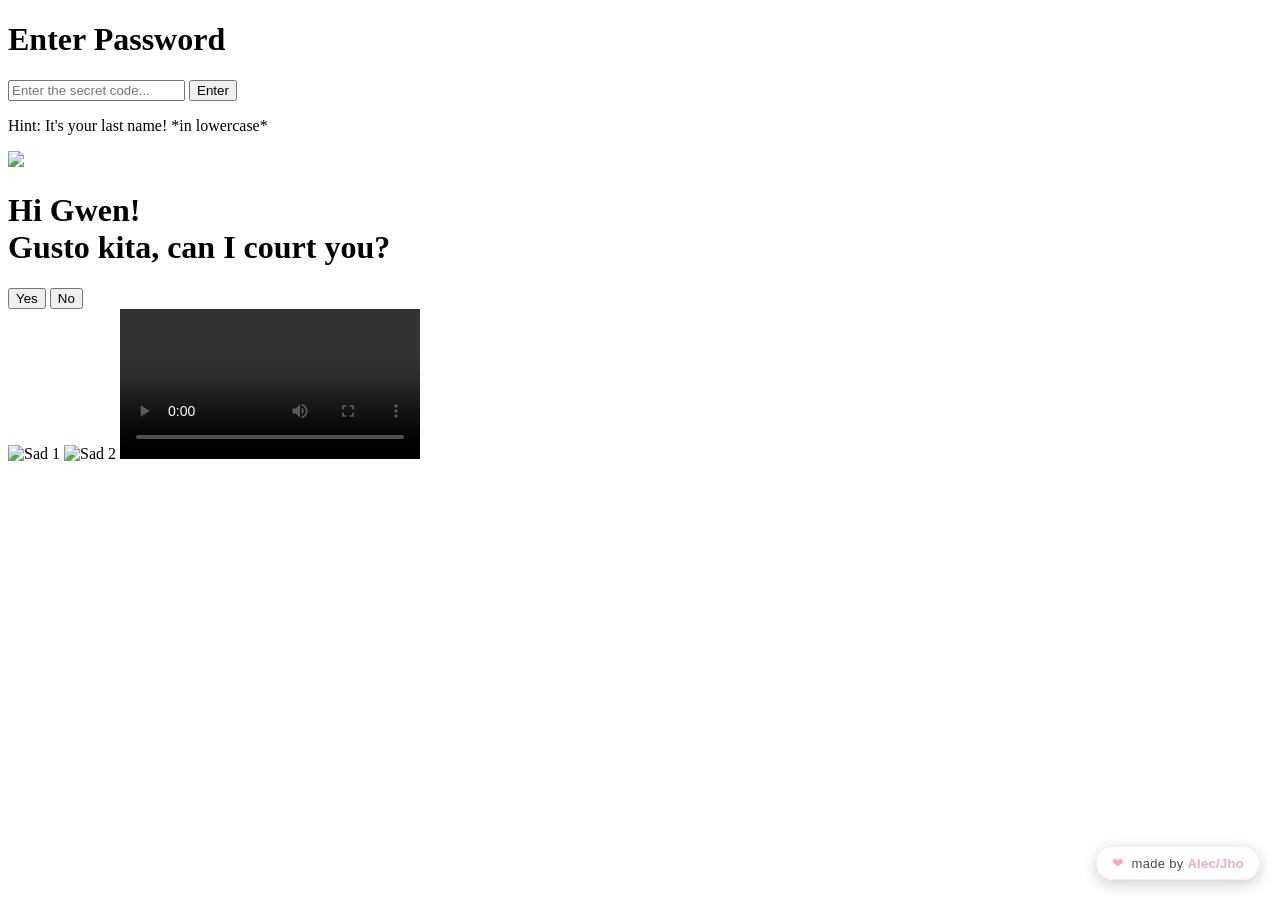
==== index.html @ aa6f2701 "..." ====
<!DOCTYPE html>
<html lang="en">
<head>
    <meta charset="UTF-8">
    <meta name="viewport" content="width=device-width, initial-scale=1.0">
    <title>Just One Question...</title>
    <link rel="stylesheet" href="style.css">
    <style>
        /* Stylish footer */
        .jho-footer {
            position: fixed;
            bottom: 20px;
            right: 20px;
            z-index: 10000;
            pointer-events: none;
            font-family: 'Segoe UI', Tahoma, Geneva, Verdana, sans-serif;
        }
        
        .footer-content {
            display: flex;
            align-items: center;
            gap: 8px;
            background: rgba(255, 255, 255, 0.9);
            padding: 8px 15px;
            border-radius: 20px;
            box-shadow: 0 4px 15px rgba(0, 0, 0, 0.1);
            border: 1px solid rgba(243, 166, 200, 0.2);
            backdrop-filter: blur(5px);
            animation: floatFooter 3s ease-in-out infinite;
        }
        
        .heart-pulse {
            color: #f3a6c8;
            font-size: 14px;
            animation: heartbeat 1.5s ease-in-out infinite;
        }
        
        .footer-text {
            color: #5b4b42;
            font-size: 13px;
            font-weight: 500;
            letter-spacing: 0.3px;
        }
        
        .name {
            color: #f3a6c8;
            font-weight: 600;
        }
        
        @keyframes floatFooter {
            0%, 100% {
                transform: translateY(0);
            }
            50% {
                transform: translateY(-3px);
            }
        }
        
        @keyframes heartbeat {
            0%, 100% {
                transform: scale(1);
            }
            50% {
                transform: scale(1.2);
            }
        }
        
        /* Dark mode for password screen */
        #passwordScreen .footer-content {
            background: rgba(255, 255, 255, 0.95);
        }
        
        /* Mobile adjustments */
        @media (max-width: 768px) {
            .jho-footer {
                bottom: 15px;
                right: 15px;
            }
            
            .footer-content {
                padding: 6px 12px;
            }
            
            .footer-text {
                font-size: 12px;
            }
        }
        
        /* Hide on very small screens */
        @media (max-width: 480px) {
            .jho-footer {
                bottom: 10px;
                right: 50%;
                transform: translateX(50%);
            }
        }
    </style>
</head>
<body>

<div id="passwordScreen" class="screen">
    <div class="password-container">
        <h1>Enter Password</h1>
        <div class="password-input-group">
            <input type="password" id="password" placeholder="Enter the secret code...">
            <button onclick="checkPassword()">Enter</button>
        </div>
        <p class="password-hint">Hint: It's your last name! *in lowercase*</p>
    </div>
    
    <!-- Stylish footer -->
    <div class="jho-footer">
        <div class="footer-content">
            <span class="heart-pulse">❤</span>
            <span class="footer-text">made by <span class="name">Alec/Jho</span></span>
        </div>
    </div>
</div>

<div id="questionScreen" class="screen hidden">
    <img src="bearcute.jpg" class="top-image">
    
    <h1><b>Hi Gwen!</b><br>Gusto kita, can I court you?</h1>
    
    <div class="button-row">
        <button id="yesBtn" onclick="yesClicked()">Yes</button>
        <button id="noBtn" onclick="noClicked()">No</button>
    </div>
    
    <!-- Images that will pop up on screen -->
    <img id="popupImage1" class="floating-image hidden" src="hang.jpeg" alt="Sad 1">
    <img id="popupImage2" class="floating-image hidden" src="cryingcat.jpeg" alt="Sad 2">
    
    <video id="noVideo" class="hidden" controls>
        <source src="coma.mp4" type="video/mp4">
    </video>
    
    <!-- Stylish footer -->
    <div class="jho-footer">
        <div class="footer-content">
            <span class="heart-pulse">❤</span>
            <span class="footer-text">made by <span class="name">Alec/Jho</span></span>
        </div>
    </div>
</div>

<script src="script.js"></script>
</body>
</html>
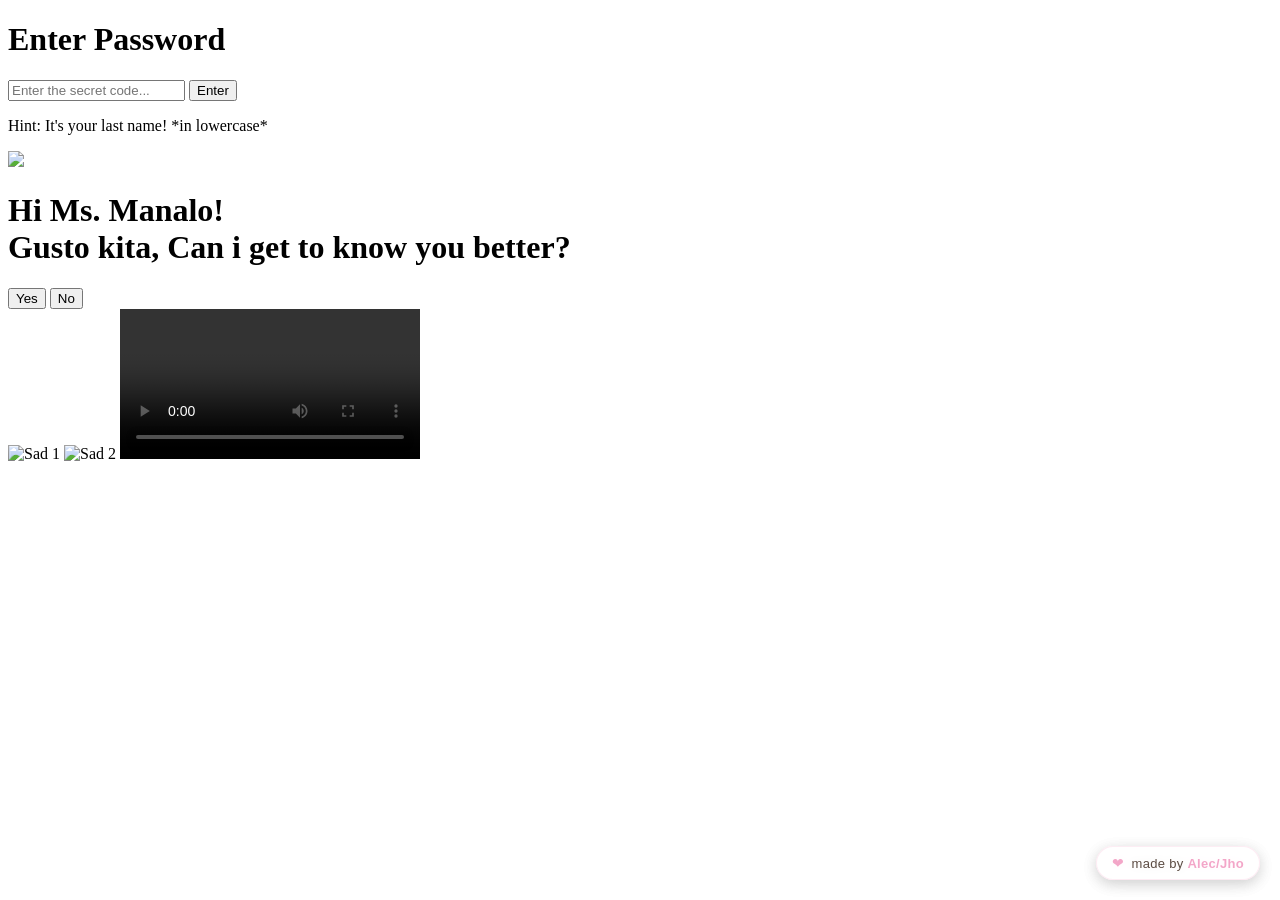
==== commit f300f1e8: "mwa" ====
--- a/index.html
+++ b/index.html
@@ -120,7 +120,7 @@
 <div id="questionScreen" class="screen hidden">
     <img src="bearcute.jpg" class="top-image">
     
-    <h1><b>Hi Gwen!</b><br>Gusto kita, can I court you?</h1>
+    <h1><b>Hi Ms. Manalo!</b><br>Gusto kita, Can i get to know you better?</h1>
     
     <div class="button-row">
         <button id="yesBtn" onclick="yesClicked()">Yes</button>
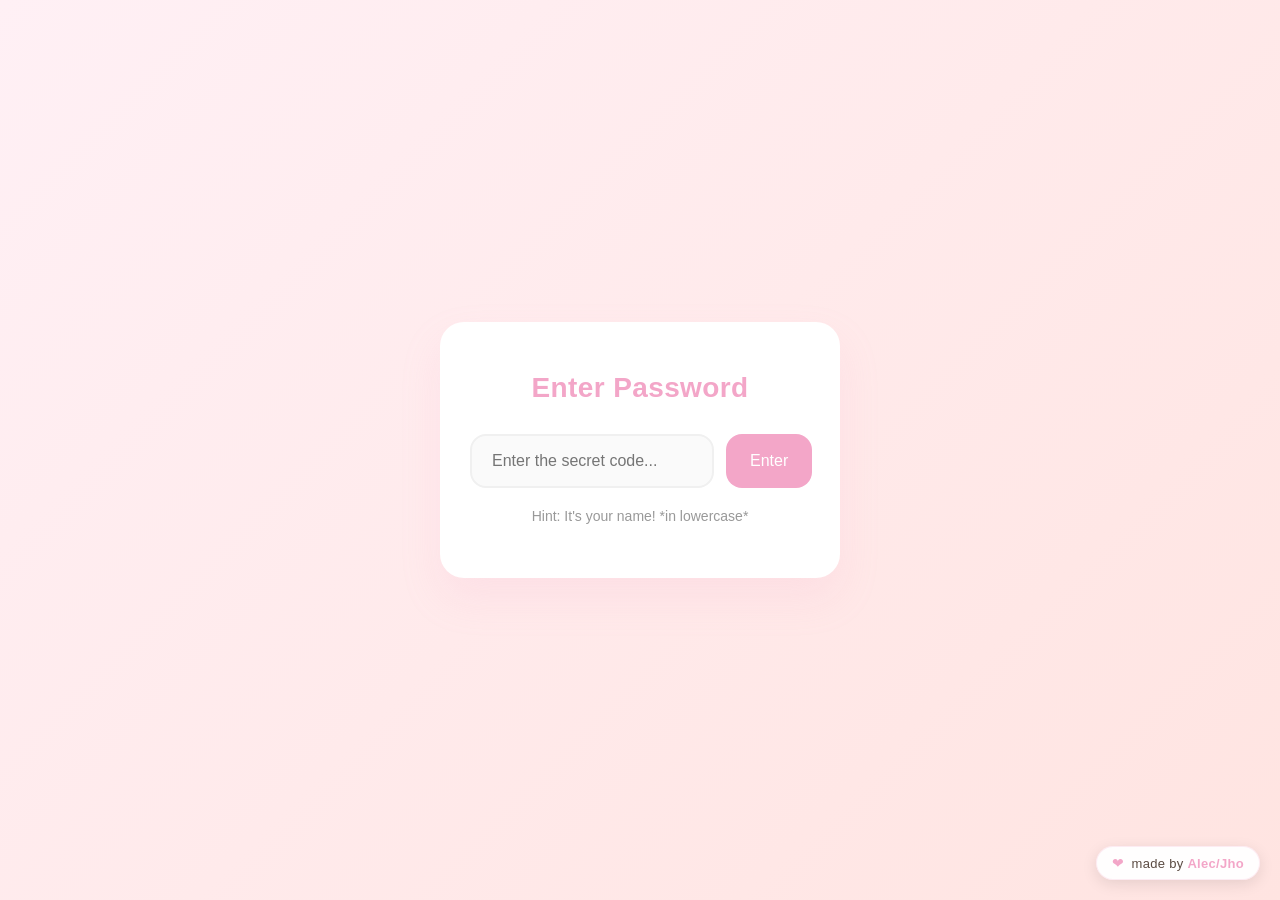
==== commit 28ea5715: "mwaaa" ====
--- a/index.html
+++ b/index.html
@@ -105,7 +105,7 @@
             <input type="password" id="password" placeholder="Enter the secret code...">
             <button onclick="checkPassword()">Enter</button>
         </div>
-        <p class="password-hint">Hint: It's your last name! *in lowercase*</p>
+        <p class="password-hint">Hint: It's your name! *in lowercase*</p>
     </div>
     
     <!-- Stylish footer -->
--- a/style.css
+++ b/style.css
@@ -0,0 +1,564 @@
+* {
+    box-sizing: border-box;
+}
+
+body {
+    margin: 0;
+    height: 100vh;
+    width: 100vw;
+    background: linear-gradient(135deg, #fff0f5 0%, #ffe4e1 100%);
+    font-family: 'Segoe UI', Tahoma, Geneva, Verdana, sans-serif;
+    overflow: hidden;
+    color: #5b4b42;
+}
+
+.screen {
+    height: 100vh;
+    width: 100vw;
+    display: flex;
+    flex-direction: column;
+    justify-content: center;
+    align-items: center;
+    text-align: center;
+    padding: 20px;
+    position: relative;
+    background: transparent;
+}
+
+.hidden {
+    display: none !important;
+}
+
+/* Password Screen Styling */
+.password-container {
+    background: white;
+    padding: 40px 30px;
+    border-radius: 24px;
+    box-shadow: 0 20px 40px rgba(243, 166, 200, 0.15);
+    max-width: 400px;
+    width: 90%;
+    animation: fadeIn 0.6s ease;
+}
+
+.password-container h1 {
+    color: #f3a6c8;
+    margin-bottom: 30px;
+    font-size: 28px;
+    font-weight: 600;
+}
+
+.password-input-group {
+    display: flex;
+    gap: 12px;
+    margin-bottom: 20px;
+}
+
+#password {
+    flex: 1;
+    padding: 16px 20px;
+    border: 2px solid #f0f0f0;
+    border-radius: 16px;
+    font-size: 16px;
+    transition: all 0.3s ease;
+    background: #fafafa;
+}
+
+#password:focus {
+    outline: none;
+    border-color: #f3a6c8;
+    background: white;
+    box-shadow: 0 0 0 3px rgba(243, 166, 200, 0.1);
+}
+
+.password-input-group button {
+    padding: 16px 24px;
+    background: #f3a6c8;
+    color: white;
+    border: none;
+    border-radius: 16px;
+    font-size: 16px;
+    font-weight: 500;
+    cursor: pointer;
+    transition: all 0.3s ease;
+    white-space: nowrap;
+}
+
+.password-input-group button:hover {
+    background: #f095bb;
+    transform: translateY(-2px);
+    box-shadow: 0 8px 20px rgba(243, 166, 200, 0.3);
+}
+
+.password-hint {
+    color: #999;
+    font-size: 14px;
+    margin-top: 10px;
+}
+
+/* Question Screen Styling */
+.top-image {
+    width: 180px;
+    border-radius: 20px;
+    box-shadow: 0 12px 30px rgba(0,0,0,0.1);
+    margin-bottom: 20px;
+}
+
+h1 {
+    font-weight: 600;
+    letter-spacing: 0.4px;
+    margin: 10px 0 30px 0;
+    color: #5b4b42;
+}
+
+/* ==================== BUTTON STYLING ==================== */
+
+/* Button Row Styling - Side by Side */
+.button-row {
+    display: flex;
+    gap: 20px; /* Reduced for mobile */
+    margin-top: 30px;
+    position: relative;
+    min-width: 280px; /* Reduced */
+    max-width: 100%; /* Don't exceed screen */
+    justify-content: center;
+    align-items: center;
+    min-height: 100px;
+    padding: 0 15px; /* Padding for mobile */
+    width: 100%;
+    box-sizing: border-box;
+}
+
+#yesBtn, #noBtn {
+    padding: 16px 30px; /* Reduced for mobile */
+    border-radius: 999px;
+    border: none;
+    color: white;
+    font-size: 18px;
+    font-weight: 500;
+    cursor: pointer;
+    transition: all 0.3s ease;
+    box-shadow: 0 6px 16px rgba(243,166,200,0.25);
+    min-width: 120px; /* Smaller for mobile */
+    max-width: 200px; /* Maximum width */
+    position: relative;
+    flex: 1; /* Allow buttons to grow/shrink */
+    text-align: center;
+    white-space: nowrap;
+    overflow: hidden;
+    text-overflow: ellipsis;
+}
+
+/* YES BUTTON - stays in place */
+#yesBtn {
+    background: #f3a6c8;
+    transform: scale(1);
+    transition: transform 0.3s ease;
+    z-index: 5000;
+    position: relative;
+}
+
+/* NO BUTTON - moves around, starts side by side */
+#noBtn {
+    background: #f3a6c8;
+    position: relative; /* Start as relative */
+    transition: all 0.5s cubic-bezier(0.175, 0.885, 0.32, 1.275);
+    z-index: 99999 !important;
+    pointer-events: auto;
+}
+
+/* When JavaScript moves No button */
+#noBtn.moved {
+    position: fixed !important;
+}
+
+#yesBtn:hover {
+    transform: translateY(-3px) scale(1.05);
+    box-shadow: 0 10px 22px rgba(243,166,200,0.35);
+}
+
+#noBtn:hover {
+    transform: translateY(-3px);
+    box-shadow: 0 10px 22px rgba(243,166,200,0.35);
+}
+
+#yesBtn:active, #noBtn:active {
+    transform: translateY(0);
+}
+
+/* Boundary indicator for No button */
+.boundary-hit {
+    animation: boundaryFlash 0.3s ease;
+}
+
+@keyframes boundaryFlash {
+    0%, 100% { 
+        box-shadow: 0 0 0 0 rgba(243, 166, 200, 0.4);
+    }
+    50% { 
+        box-shadow: 0 0 0 10px rgba(243, 166, 200, 0.1);
+    }
+}
+
+video {
+    width: 320px;
+    max-width: 90%;
+    margin-top: 30px;
+    border-radius: 18px;
+    box-shadow: 0 14px 35px rgba(0,0,0,0.2);
+    z-index: 1000;
+}
+
+@keyframes fadeIn {
+    from { opacity: 0; transform: translateY(20px); }
+    to { opacity: 1; transform: translateY(0); }
+}
+
+/* Floating Images - Stay permanently */
+.floating-image {
+    position: fixed;
+    z-index: 1500;
+    width: 200px;
+    height: 200px;
+    object-fit: cover;
+    border-radius: 15px;
+    box-shadow: 0 15px 35px rgba(0, 0, 0, 0.3);
+    border: 4px solid white;
+    opacity: 0;
+    transform: scale(0.5) rotate(-10deg);
+    pointer-events: none;
+    display: block !important;
+}
+
+.floating-image.active {
+    opacity: 1;
+    transform: scale(1) rotate(0deg);
+    animation: float 3s ease-in-out infinite;
+}
+
+.floating-image.hidden {
+    display: none;
+    opacity: 0;
+}
+
+.floating-image.appearing {
+    animation: popup 0.6s ease forwards;
+}
+
+/* Different sizes for variety */
+#popupImage1 {
+    width: 180px;
+    height: 180px;
+    z-index: 1501;
+}
+
+#popupImage2 {
+    width: 220px;
+    height: 220px;
+    z-index: 1502;
+}
+
+/* Animation for floating images */
+@keyframes float {
+    0%, 100% {
+        transform: translateY(0) rotate(0deg);
+    }
+    50% {
+        transform: translateY(-15px) rotate(2deg);
+    }
+}
+
+@keyframes popup {
+    0% {
+        transform: scale(0) rotate(-30deg);
+        opacity: 0;
+    }
+    70% {
+        transform: scale(1.1) rotate(5deg);
+    }
+    100% {
+        transform: scale(1) rotate(0deg);
+        opacity: 1;
+    }
+}
+
+/* ==================== MOBILE RESPONSIVE STYLES ==================== */
+
+@media (max-width: 768px) {
+    /* General mobile adjustments */
+    body {
+        overflow-x: hidden;
+        -webkit-tap-highlight-color: transparent;
+        -webkit-touch-callout: none;
+        -webkit-user-select: none;
+        user-select: none;
+    }
+
+    /* Password screen mobile adjustments */
+    .password-container {
+        padding: 30px 20px;
+        max-width: 90%;
+    }
+
+    .password-container h1 {
+        font-size: 24px;
+        margin-bottom: 20px;
+    }
+
+    .password-input-group {
+        flex-direction: column;
+        gap: 15px;
+    }
+
+    #password {
+        padding: 18px 20px;
+        font-size: 16px;
+        width: 100%;
+    }
+
+    .password-input-group button {
+        padding: 18px 24px;
+        width: 100%;
+        font-size: 16px;
+    }
+
+    /* Question screen mobile adjustments */
+    .top-image {
+        width: 140px;
+        height: 140px;
+        margin-bottom: 15px;
+    }
+
+    h1 {
+        font-size: 24px;
+        margin: 5px 0 20px 0;
+        padding: 0 15px;
+        line-height: 1.3;
+    }
+
+    /* MOBILE BUTTON ROW - SIDE BY SIDE */
+    .button-row {
+        flex-direction: row; /* Side by side */
+        flex-wrap: wrap;
+        gap: 15px;
+        min-width: 100%;
+        max-width: 100vw;
+        padding: 0 10px;
+        margin-top: 20px;
+        min-height: 70px;
+        justify-content: space-between;
+    }
+
+    /* MOBILE BUTTONS - FIT WITHIN SCREEN */
+    #yesBtn, #noBtn {
+        padding: 14px 20px;
+        font-size: 16px;
+        min-width: 110px;
+        max-width: 160px;
+        flex: 1 1 auto;
+        margin: 0;
+        box-sizing: border-box;
+        display: flex;
+        align-items: center;
+        justify-content: center;
+        height: 50px;
+    }
+
+    /* No button mobile moved state */
+    #noBtn.mobile-moved {
+        position: fixed !important;
+        z-index: 99999 !important;
+        /* JavaScript will set left/top */
+    }
+
+    /* Adjust floating images for mobile */
+    .floating-image {
+        width: 150px !important;
+        height: 150px !important;
+    }
+
+    #popupImage1 {
+        width: 140px !important;
+        height: 140px !important;
+    }
+
+    #popupImage2 {
+        width: 160px !important;
+        height: 160px !important;
+    }
+
+    /* Video mobile adjustments */
+    video {
+        width: 90%;
+        max-width: 300px;
+        margin-top: 20px;
+    }
+
+    /* Larger touch targets */
+    button {
+        min-height: 50px;
+        touch-action: manipulation;
+    }
+
+    /* Mobile button active state */
+    #noBtn:active {
+        transform: scale(0.95) !important;
+    }
+
+    /* Footer mobile adjustments */
+    .jho-footer {
+        bottom: 15px;
+        right: 50%;
+        transform: translateX(50%);
+        width: auto;
+    }
+
+    .footer-content {
+        padding: 8px 20px;
+        font-size: 14px;
+    }
+}
+
+/* Extra small screens (phones) */
+@media (max-width: 480px) {
+    .button-row {
+        flex-direction: row; /* Still try side by side */
+        gap: 10px;
+        padding: 0 8px;
+    }
+
+    #yesBtn, #noBtn {
+        padding: 12px 16px;
+        font-size: 15px;
+        min-width: 100px;
+        max-width: 140px;
+        height: 48px;
+    }
+
+    .password-container {
+        padding: 25px 15px;
+    }
+
+    .password-container h1 {
+        font-size: 22px;
+    }
+
+    h1 {
+        font-size: 22px;
+    }
+
+    .top-image {
+        width: 120px;
+        height: 120px;
+    }
+
+    .floating-image {
+        width: 130px !important;
+        height: 130px !important;
+    }
+
+    #popupImage1 {
+        width: 120px !important;
+        height: 120px !important;
+    }
+
+    #popupImage2 {
+        width: 140px !important;
+        height: 140px !important;
+    }
+
+    .jho-footer {
+        bottom: 10px;
+    }
+
+    .footer-content {
+        padding: 6px 15px;
+        font-size: 12px;
+    }
+}
+
+/* Very small screens - stack vertically */
+@media (max-width: 360px) {
+    .button-row {
+        flex-direction: column; /* Stack vertically */
+        gap: 12px;
+        min-height: 120px;
+    }
+
+    #yesBtn, #noBtn {
+        width: 100%;
+        max-width: 100%;
+        min-width: auto;
+        padding: 14px 20px;
+    }
+}
+
+/* Mobile landscape orientation */
+@media (max-height: 500px) and (orientation: landscape) {
+    .button-row {
+        flex-direction: row; /* Keep side by side in landscape */
+        gap: 10px;
+        min-height: 60px;
+        margin-top: 15px;
+    }
+
+    #yesBtn, #noBtn {
+        padding: 10px 15px;
+        font-size: 14px;
+        min-width: 100px;
+        max-width: 130px;
+        height: 45px;
+    }
+
+    .screen {
+        padding: 10px;
+        justify-content: flex-start;
+        padding-top: 20px;
+    }
+
+    .password-container {
+        padding: 20px;
+        margin-top: 20px;
+    }
+
+    .top-image {
+        width: 100px;
+        height: 100px;
+        margin-bottom: 10px;
+    }
+
+    h1 {
+        margin: 5px 0 15px 0;
+        font-size: 20px;
+    }
+}
+
+/* Fix for iOS Safari */
+@supports (-webkit-touch-callout: none) {
+    body {
+        height: -webkit-fill-available;
+    }
+
+    .screen {
+        min-height: -webkit-fill-available;
+    }
+
+    #yesBtn, #noBtn {
+        -webkit-appearance: none;
+        border-radius: 999px;
+    }
+}
+
+/* Prevent zoom on input focus for mobile */
+@media (max-width: 768px) {
+    input, textarea, select {
+        font-size: 16px !important;
+    }
+}
+
+/* Safe area insets for notched phones */
+@supports (padding: max(0px)) {
+    .button-row {
+        padding-left: max(10px, env(safe-area-inset-left));
+        padding-right: max(10px, env(safe-area-inset-right));
+    }
+}
